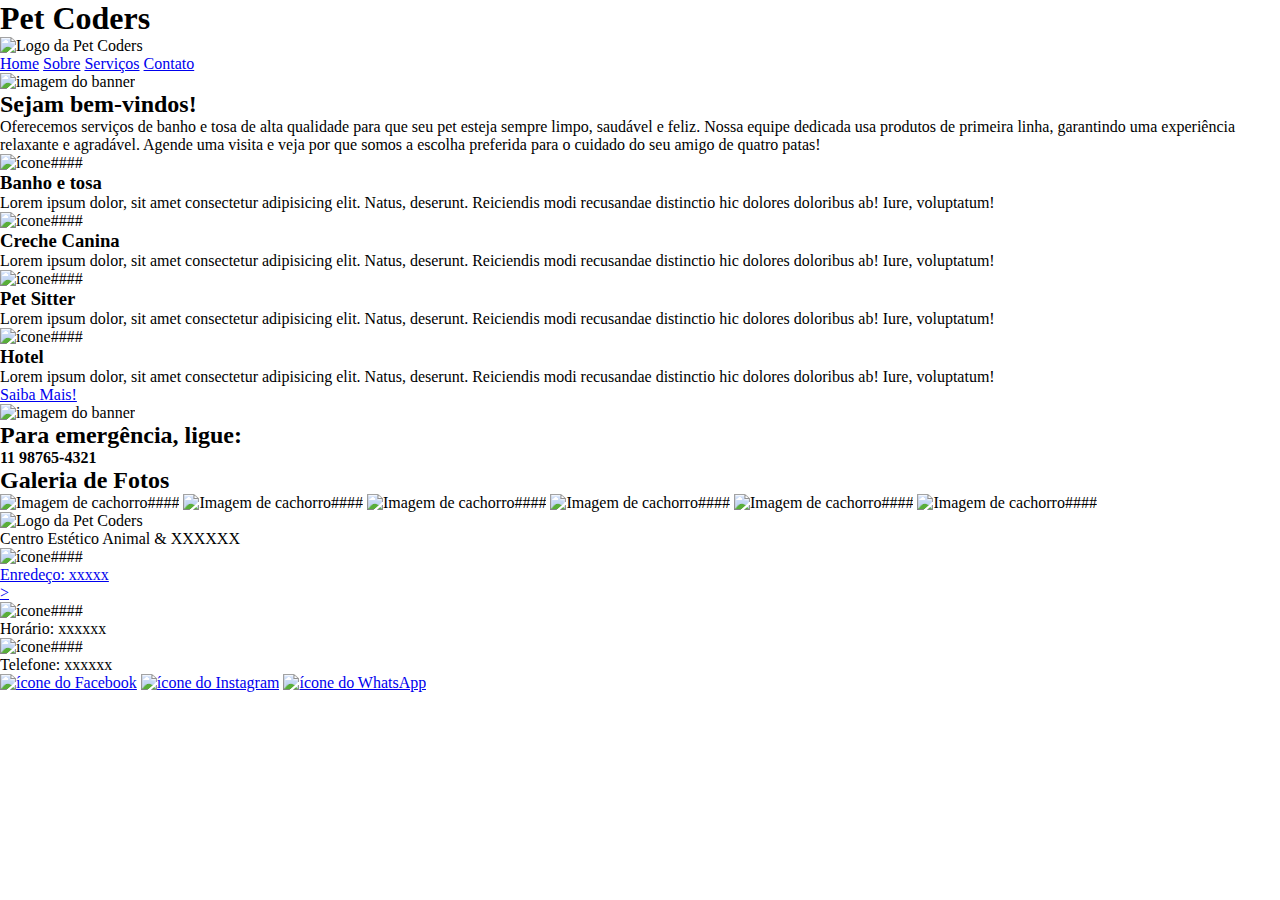
==== index.html @ 3c20aeaa "atualização dos arquivos" ====
<!DOCTYPE html>
<html lang="pt-br">
<head>
    <meta charset="UTF-8">
    <meta name="viewport" content="width=device-width, initial-scale=1.0">
    <title>Pet Coders</title>
    <link rel="stylesheet" href="css/styles.css">
    <meta> <!-- meta taaags -->
</head>

<body>
    
    <header>
        <h1>Pet Coders</h1>
        <img src="#" alt="Logo da Pet Coders">
        <nav class="nav-bar">
            <a href="/">Home</a>
            <a href="sobre.html" target="_blank">Sobre</a>
            <a href="#" target="_blank">Serviços</a> <!-- linkar página de serviços -->
            <a href="contato.html" target="_blank">Contato</a>
        </nav>
    </header>

    <main>
        <img src="#" alt="imagem do banner">
        
        <section class="bem-vindo">
            <h2>Sejam bem-vindos!</h2>
            <p> Oferecemos serviços de banho e tosa de alta qualidade para que seu pet esteja sempre limpo, saudável e feliz. Nossa equipe dedicada usa produtos de primeira linha, garantindo uma experiência relaxante e agradável. Agende uma visita e veja por que somos a escolha preferida para o cuidado do seu amigo de quatro patas!
            </p>
        </section>
        
        <section class="servicos">
            <div class="servico-card">
                <img src="#" alt="ícone####">
                <h3>Banho e tosa</h3>
                <p>Lorem ipsum dolor, sit amet consectetur adipisicing elit. Natus, deserunt. Reiciendis modi recusandae distinctio hic dolores doloribus ab! Iure, voluptatum!</p>
            </div>
            <div class="servico-card">
                <img src="#" alt="ícone####">
                <h3>Creche Canina</h3>
                <p>Lorem ipsum dolor, sit amet consectetur adipisicing elit. Natus, deserunt. Reiciendis modi recusandae distinctio hic dolores doloribus ab! Iure, voluptatum!</p>
            </div>
            <div class="servico-card">
                <img src="#" alt="ícone####">
                <h3>Pet Sitter</h3>
                <p>Lorem ipsum dolor, sit amet consectetur adipisicing elit. Natus, deserunt. Reiciendis modi recusandae distinctio hic dolores doloribus ab! Iure, voluptatum!</p>
            </div>
            <div class="servico-card">
                <img src="#" alt="ícone####">
                <h3>Hotel</h3>
                <p>Lorem ipsum dolor, sit amet consectetur adipisicing elit. Natus, deserunt. Reiciendis modi recusandae distinctio hic dolores doloribus ab! Iure, voluptatum!</p>
            </div>
            <a href="#">Saiba Mais!</a> <!-- linkar página de serviços -->
        </section>
        
        <section>
            <img src="" alt="imagem do banner">
            <h2>Para emergência, ligue: </h2>
            <p><strong>11 98765-4321</strong></p>
        </section>

        <section>
            <h2>Galeria de Fotos</h2>
            <div>
                <img src="#" alt="Imagem de cachorro####">
                <img src="#" alt="Imagem de cachorro####">
                <img src="#" alt="Imagem de cachorro####">
                <img src="#" alt="Imagem de cachorro####">
                <img src="#" alt="Imagem de cachorro####">
                <img src="#" alt="Imagem de cachorro####">
            </div>
        </section>
    </main>

    <footer>
        <img src="#" alt="Logo da Pet Coders">
        <p>Centro Estético Animal & XXXXXX</p>
        <section class="contato">
            <article>
                <img src="#" alt="ícone####">
                <a href="#" target="_blank"><p>Enredeço: xxxxx</p></ip>></a> <!-- Colocar target _blank aqui para abrir no google maps -->
            </article>
            <article>
                <img src="#" alt="ícone####">
                <p>Horário: xxxxxx</p>
            </article>
            <article>
                <img src="#" alt="ícone####">
                <p>Telefone: xxxxxx</p> <!-- Colocar target _blank aqui para abrir o whatsapp -->
            </article>
        </section>
        <section class="redes">
            <a href="#"><img src="#" alt="ícone do Facebook"></a>
            <a href="#"><img src="#" alt="ícone do Instagram"></a>
            <a href="#"><img src="#" alt="ícone do WhatsApp"></a>
        </section>
    </footer>
</body>
</html>
---- css/styles.css ----
*{
    margin: 0;
    padding: 0;
    box-sizing: border-box;
}
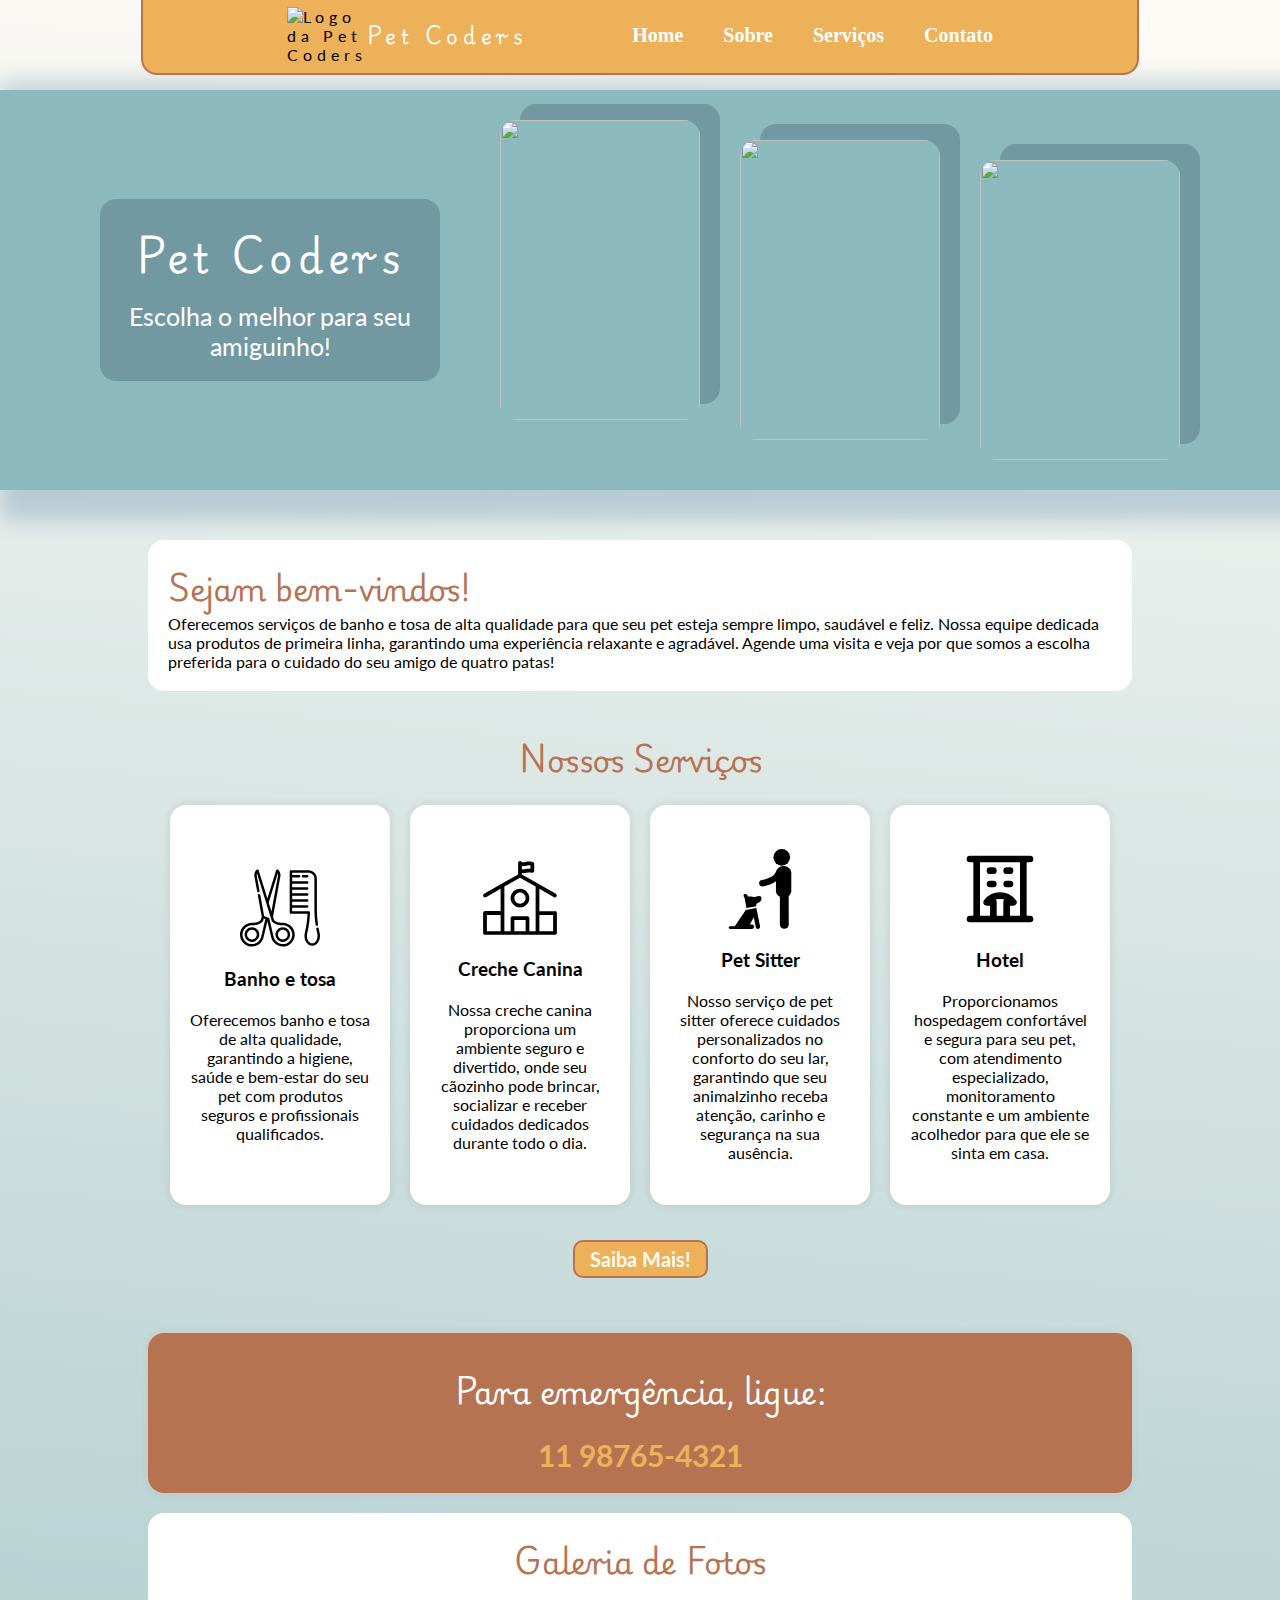
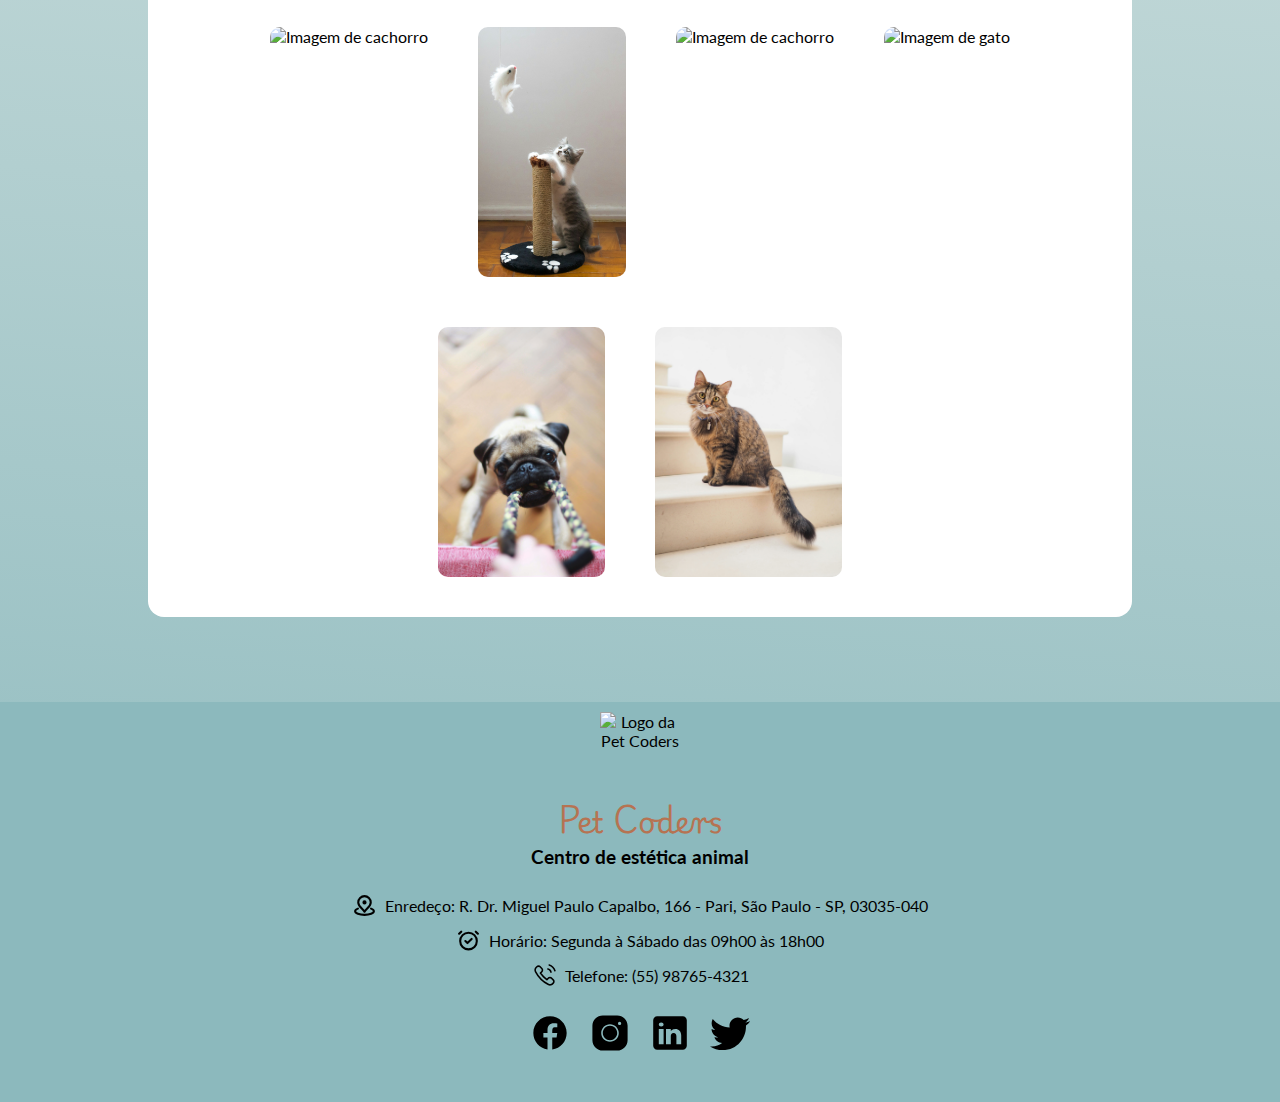
==== commit f84574be: "finalização do index e footer" ====
--- a/index.html
+++ b/index.html
@@ -4,96 +4,131 @@
     <meta charset="UTF-8">
     <meta name="viewport" content="width=device-width, initial-scale=1.0">
     <title>Pet Coders</title>
+    <meta name="author" content="Miriam Akiko, Carlos Amancio e Keila Fernanda">
+    <meta name="keywords" content="Banho e Tosa, Pet Shop, Cuidados para Pets, Higiene Animal, Tosa Higiênica, Estética Animal, Grooming de Pets, Limpeza de Pets, Creche Canina, Hotel Pet, Pet Sitter">
+    <meta name="description" content="Oferecemos serviços de banho e tosa de alta qualidade para que seu pet esteja sempre limpo, saudável e feliz.">
+    <link rel="icon" href="img/logo.png">
     <link rel="stylesheet" href="css/styles.css">
-    <meta> <!-- meta taaags -->
-</head>
+    <link rel="stylesheet" href="banner.html">
+    <link rel="stylesheet" href="css/footer.css">
+    <link rel="preconnect" href="https://fonts.googleapis.com">
+    <link rel="preconnect" href="https://fonts.gstatic.com" crossorigin>
+    <link href="https://fonts.googleapis.com/css2?family=Lato:ital,wght@0,100;0,300;0,400;0,700;0,900;1,100;1,300;1,400;1,700;1,900&display=swap" rel="stylesheet">
+    <link rel="preconnect" href="https://fonts.googleapis.com">
+    <link rel="preconnect" href="https://fonts.gstatic.com" crossorigin>
+    <link href="https://fonts.googleapis.com/css2?family=Playwrite+US+Modern:wght@100..400&display=swap" rel="stylesheet"></head>
+    <link rel="preconnect" href="https://fonts.googleapis.com">
+    <link rel="preconnect" href="https://fonts.gstatic.com" crossorigin>
+    <link href="https://fonts.googleapis.com/css2?family=Montserrat:ital,wght@0,100..900;1,100..900&display=swap" rel="stylesheet">
+<body>
+    <div id="header">
+        <header>
+            <div class="logo">
+            <img src="./img/logo.png" alt="Logo da Pet Coders" width="80px">
+            <p>Pet Coders</p></div>
+            <nav class="nav-bar">
+                <a href="/">Home</a>
+                <a href="sobre.html" target="_blank">Sobre</a>
+                <a href="servicos.html" target="_blank">Serviços</a>
+                <a href="contato.html" target="_blank">Contato</a>
+            </nav>
+        </header>
+   
+        <div id="banner">
+            <div id="bannertext"> 
 
-<body>
-    
-    <header>
-        <h1>Pet Coders</h1>
-        <img src="#" alt="Logo da Pet Coders">
-        <nav class="nav-bar">
-            <a href="/">Home</a>
-            <a href="sobre.html" target="_blank">Sobre</a>
-            <a href="#" target="_blank">Serviços</a> <!-- linkar página de serviços -->
-            <a href="contato.html" target="_blank">Contato</a>
-        </nav>
-    </header>
+                <h1>Pet Coders</h1>
+                
+                <p>Escolha o melhor para seu amiguinho!</p>
+            </div>
+
+            <div id="bannerimg">
+                <img src="https://images.unsplash.com/photo-1517849845537-4d257902454a?w=500&auto=format&fit=crop&q=60&ixlib=rb-4.0.3&ixid=M3wxMjA3fDB8MHxwaG90by1yZWxhdGVkfDN8fHxlbnwwfHx8fHw%3D" alt="">
+                <img src="https://images.unsplash.com/photo-1537151608828-ea2b11777ee8?w=500&auto=format&fit=crop&q=60&ixlib=rb-4.0.3&ixid=M3wxMjA3fDB8MHxwaG90by1yZWxhdGVkfDF8fHxlbnwwfHx8fHw%3D" alt="">
+                <img src="https://images.unsplash.com/photo-1592194996308-7b43878e84a6?w=500&auto=format&fit=crop&q=60&ixlib=rb-4.0.3&ixid=M3wxMjA3fDB8MHxwaG90by1yZWxhdGVkfDR8fHxlbnwwfHx8fHw%3D" alt="">
+            </div>
+        </div>
+    </div>
 
     <main>
-        <img src="#" alt="imagem do banner">
         
         <section class="bem-vindo">
             <h2>Sejam bem-vindos!</h2>
             <p> Oferecemos serviços de banho e tosa de alta qualidade para que seu pet esteja sempre limpo, saudável e feliz. Nossa equipe dedicada usa produtos de primeira linha, garantindo uma experiência relaxante e agradável. Agende uma visita e veja por que somos a escolha preferida para o cuidado do seu amigo de quatro patas!
             </p>
         </section>
-        
+
         <section class="servicos">
+            <h2>Nossos Serviços</h2>
+            <div class="servicos-box">
             <div class="servico-card">
-                <img src="#" alt="ícone####">
+                <img src="img/icon-banhoTosa.svg" alt="ícone de tesoura e pente">
                 <h3>Banho e tosa</h3>
-                <p>Lorem ipsum dolor, sit amet consectetur adipisicing elit. Natus, deserunt. Reiciendis modi recusandae distinctio hic dolores doloribus ab! Iure, voluptatum!</p>
+                <p>Oferecemos banho e tosa de alta qualidade, garantindo a higiene, saúde e bem-estar do seu pet com produtos seguros e profissionais qualificados.</p>
             </div>
             <div class="servico-card">
-                <img src="#" alt="ícone####">
+                <img src="img/icon-creche.svg" alt="ícone de casa">
                 <h3>Creche Canina</h3>
-                <p>Lorem ipsum dolor, sit amet consectetur adipisicing elit. Natus, deserunt. Reiciendis modi recusandae distinctio hic dolores doloribus ab! Iure, voluptatum!</p>
+                <p>Nossa creche canina proporciona um ambiente seguro e divertido, onde seu cãozinho pode brincar, socializar e receber cuidados dedicados durante todo o dia.</p>
             </div>
             <div class="servico-card">
-                <img src="#" alt="ícone####">
+                <img src="img/icon-petSitter.svg" alt="ícone de uma pessoa em pé de frente para um cachorro sentado">
                 <h3>Pet Sitter</h3>
-                <p>Lorem ipsum dolor, sit amet consectetur adipisicing elit. Natus, deserunt. Reiciendis modi recusandae distinctio hic dolores doloribus ab! Iure, voluptatum!</p>
+                <p>Nosso serviço de pet sitter oferece cuidados personalizados no conforto do seu lar, garantindo que seu animalzinho receba atenção, carinho e segurança na sua ausência.</p>
             </div>
             <div class="servico-card">
-                <img src="#" alt="ícone####">
+                <img src="img/icon-hotel.svg" alt="ícone de um hotel">
                 <h3>Hotel</h3>
-                <p>Lorem ipsum dolor, sit amet consectetur adipisicing elit. Natus, deserunt. Reiciendis modi recusandae distinctio hic dolores doloribus ab! Iure, voluptatum!</p>
-            </div>
-            <a href="#">Saiba Mais!</a> <!-- linkar página de serviços -->
+                <p>Proporcionamos hospedagem confortável e segura para seu pet, com atendimento especializado, monitoramento constante e um ambiente acolhedor para que ele se sinta em casa.</p>
+            </div></div>
+            <a href="servicos.html">Saiba Mais!</a>
+
         </section>
-        
-        <section>
-            <img src="" alt="imagem do banner">
+
+     
+        <section class="casoEmergencia">
             <h2>Para emergência, ligue: </h2>
             <p><strong>11 98765-4321</strong></p>
         </section>
 
-        <section>
+        <section class="galeria">
             <h2>Galeria de Fotos</h2>
-            <div>
-                <img src="#" alt="Imagem de cachorro####">
-                <img src="#" alt="Imagem de cachorro####">
-                <img src="#" alt="Imagem de cachorro####">
-                <img src="#" alt="Imagem de cachorro####">
-                <img src="#" alt="Imagem de cachorro####">
-                <img src="#" alt="Imagem de cachorro####">
+            <div class="galeria-fotos">
+                <img src="img/galeria-cachorro1.jpg" alt="Imagem de cachorro">
+                <img src="img/galeria-gato1.jpg" alt="Imagem de gato">
+                <img src="img/galeria-cachorro2.jpg" alt="Imagem de cachorro">
+                <img src="img/galeria-gato2.jpg" alt="Imagem de gato">
+                <img src="img/galeria-cachorro3.jpg" alt="Imagem de cachorro">
+                <img src="img/galeria-gato3.jpg" alt="Imagem de gato">
             </div>
         </section>
     </main>
 
     <footer>
-        <img src="#" alt="Logo da Pet Coders">
-        <p>Centro Estético Animal & XXXXXX</p>
+        <section class="footer-logo">
+            <img src="img/logo.png" alt="Logo da Pet Coders">
+            <h2>Pet Coders</h2>
+            <h3>Centro de estética animal</h3>
+        </section>
         <section class="contato">
             <article>
-                <img src="#" alt="ícone####">
-                <a href="#" target="_blank"><p>Enredeço: xxxxx</p></ip>></a> <!-- Colocar target _blank aqui para abrir no google maps -->
+                <img src="img/icon-endereco.svg" alt="ícone de um localizador de mapa">
+                <p>Enredeço: R. Dr. Miguel Paulo Capalbo, 166 - Pari, São Paulo - SP, 03035-040</p>
             </article>
             <article>
-                <img src="#" alt="ícone####">
-                <p>Horário: xxxxxx</p>
+                <img src="img/icon-horario.svg" alt="ícone de relógio">
+                <p>Horário: Segunda à Sábado das 09h00 às 18h00</p>
             </article>
             <article>
-                <img src="#" alt="ícone####">
-                <p>Telefone: xxxxxx</p> <!-- Colocar target _blank aqui para abrir o whatsapp -->
+                <img src="img/icon-telefone.svg" alt="ícone de telefone">
+                <p>Telefone: (55) 98765-4321</p>
             </article>
         </section>
         <section class="redes">
-            <a href="#"><img src="#" alt="ícone do Facebook"></a>
-            <a href="#"><img src="#" alt="ícone do Instagram"></a>
-            <a href="#"><img src="#" alt="ícone do WhatsApp"></a>
+            <a href="https://pt-br.facebook.com/" target="_blank"><img src="img/icons8-facebook.svg" alt="ícone do Facebook"></a>
+            <a href="https://www.instagram.com/" target="_blank"><img src="img/icons8-instagram.svg" alt="ícone do Instagram"></a>
+            <a href="https://br.linkedin.com/" target="_blank"><img src="img/icons8-linkedin.svg" alt="ícone do LinkedIn"></a>
+            <a href="https://twitter.com/" target="_blank"><img src="img/icons8-twitter.svg" alt="ícone do Twitter"></a>
         </section>
     </footer>
 </body>
--- a/css/styles.css
+++ b/css/styles.css
@@ -1,5 +1,309 @@
-*{
-    margin: 0;
-    padding: 0;
-    box-sizing: border-box;
-}
+* {
+  margin: 0;
+  padding: 0;
+  box-sizing: border-box;
+}
+
+body {
+  background: -webkit-linear-gradient(265deg, #FEFBF6, #8CB9BD);
+  font-family: "Lato", sans-serif;
+  font-size: 1.6rem;
+}
+
+.servicos-box {
+  background-color: transparent;
+  display: flex;
+  justify-content: center;
+  align-items: center;
+  flex-wrap: wrap;
+  box-sizing: border-box;
+  gap: 2rem;
+}
+
+
+.servicos h2 {
+  color: #B67352;
+  font-size: 3rem;
+  font-weight: 700;
+  font-family: "Playwrite US Modern", cursive;
+}
+
+.servicos {
+  display: flex;
+  flex-direction: column;
+  justify-content: center;
+  align-items: center;
+  gap: 2rem;
+  box-sizing: border-box;
+  background-color: transparent;
+}
+
+.servico-card {
+  background: #fff;
+  border-radius: 1.6rem;
+  display: flex;
+  padding: 2rem;
+  flex-direction: column;
+  justify-content: center;
+  align-items: center;
+  text-align: center;
+  gap: 2rem;
+  width: 22rem;
+  height: 40rem;
+  box-shadow: 0 0 10px 0 rgba(0, 0, 0, 0.1);
+}
+
+.servico-card img {
+  height: 80px;
+}
+
+.servicos a {
+  text-decoration: none;
+  color: #FEFBF6;
+  font-size: 2rem;
+  font-weight: 700;
+  font-family: "Lato", sans-serif;
+  border: #B67352 solid 2px;
+  padding: 5px 15px;
+  border-radius: 10px;
+  background-color: #ECB159;
+  margin: 15px;
+}
+
+.casoEmergencia h2 {
+  color: #fff;
+  background-color: #B67352;
+  padding: 1rem;
+  text-align: center;
+}
+
+.casoEmergencia p {
+  font-size: 3rem;
+  color: #ECB159;
+}
+
+.casoEmergencia {
+  background-color: #B67352;
+  ;
+  display: flex;
+  flex-direction: column;
+  justify-content: center;
+  align-items: center;
+  gap: 1rem;
+  border-radius: none;
+  box-shadow: 0 0 10px 0 rgba(225, 32, 32, 0.1);
+}
+
+.galeria h2 {
+  text-align: center;
+  padding-bottom: 20px;
+}
+
+.galeria-fotos{
+  display: flex;
+  flex-wrap: wrap;
+  flex-direction: row;
+  align-items: center;
+  justify-content: center;
+  padding: 20px;
+  gap: 50px;
+}
+
+.galeria img {
+  height: 250px;
+  width: auto;
+  border-radius: 10px;
+}
+
+main {
+  width: 80vw;
+  padding: 20px 20px 20px 20px;
+  margin: 0 auto 65px;
+  margin-top: 30px;
+  display: flex;
+  flex-direction: column;
+  justify-content: center;
+  gap: 2rem;
+  border-radius: 16px;
+}
+
+main section {
+  background-color: #fff;
+  padding: 2rem;
+  border-radius: 1.6rem;
+}
+
+
+html {
+  font-size: 62.5%;
+
+}
+
+#banner {
+  background-color: #8CB9BD;
+  width: 100%;
+  box-shadow: 20px 10px 20px 20px rgba(2, 71, 128, 0.2);
+  height: 40rem;
+  display: flex;
+  justify-content: center;
+  align-items: center;
+  padding: 10rem;
+  gap: 6rem;
+  margin-top: 9rem;
+}
+
+#header {
+  display: flex;
+  flex-direction: column;
+  justify-content: center;
+  align-items: center;
+}
+
+.logo p {
+  font-size: 2rem;
+  color: white;
+  font-weight: 700;
+  font-family: "Playwrite US Modern", cursive;
+
+}
+
+
+
+h1 {
+  font-size: 4rem;
+  letter-spacing: 0.5rem;
+  color: #fff;
+  text-align: center;
+  font-weight: 700;
+  font-family: "Playwrite US Modern", cursive;
+}
+
+
+h2 {
+  font-size: 3rem;
+  color: #B67352;
+  font-weight: 700;
+  font-family: "Playwrite US Modern", cursive;
+}
+
+#bannertext {
+  width: 50rem;
+  background-color: rgba(10, 23, 55, 0.2);
+  padding: 2rem;
+  border-radius: 1.6rem;
+  display: flex;
+  flex-direction: column;
+  justify-content: center;
+  align-items: center;
+  gap: 1rem;
+  animation: downtop 2000ms;
+
+}
+
+#bannertext p {
+  font-size: 2.5rem;
+  color: #fff;
+  text-align: center;
+  font-weight: 400;
+
+}
+
+#bannerimg {
+
+  display: flex;
+  justify-content: flex-end;
+  align-items: center;
+  gap: 4rem;
+}
+
+#banner img:first-child {
+  margin-top: -4rem;
+  animation: topdown 2000ms;
+
+}
+
+#banner img:nth-child(2) {
+
+  animation: downtop 2000ms;
+
+}
+
+#banner img:last-child {
+  margin-top: 4rem;
+  animation: topdown 2000ms;
+
+}
+
+#banner img {
+  border-radius: 1.6rem;
+  width: 20rem;
+  box-shadow: 20px -16px rgba(10, 23, 55, 0.2);
+
+  height: 30rem;
+}
+
+.logo {
+  display: flex;
+  justify-content: center;
+  letter-spacing: 0.5rem;
+  align-items: center;
+}
+
+
+@keyframes topdown {
+  0% {
+    opacity: 0;
+    transform: translateY(-75px);
+  }
+
+  100% {
+    opacity: 1;
+    transform: translateY(0);
+  }
+}
+
+@keyframes downtop {
+  0% {
+    opacity: 0;
+    transform: translateY(75px);
+  }
+
+  100% {
+    opacity: 1;
+    transform: translateY(0);
+  }
+}
+
+header {
+  background-color: #ECB159;
+  border: solid 2px #B67352;
+  box-sizing: border-box;
+  width: 78%;
+  height: 8rem;
+  margin-top: -42rem;
+  border-radius: 0 0 1.6rem 1.6rem;
+  display: flex;
+  justify-content: space-evenly;
+  align-items: center;
+  padding: 0 4rem;
+  position: fixed;
+
+
+}
+
+.nav-bar {
+  display: flex;
+  gap: 4rem;
+  font-size: 2rem;
+}
+
+.nav-bar a {
+  text-decoration: none;
+  color: #fff;
+  font-weight: 700;
+  font-family: "Playwrite AU VIC", cursive;
+}
+
+.nav-bar a:hover {
+  color: #B67352;
+}--- a/css/footer.css
+++ b/css/footer.css
@@ -0,0 +1,66 @@
+* {
+    box-sizing: border-box;
+    margin: 0; 
+    padding: 0;
+    border: 0;
+}
+
+/* para mobile-first*/
+footer{
+    background-color: #8CB9BD;
+    width: 100vw;
+    height: 400px;
+    padding: 10px;
+    display: flex;
+    flex-direction: column;
+    align-items: center;
+    font-family: "Lato", sans-serif;
+    font-size: 1.6rem;
+}
+
+.footer-logo {
+    display: flex;
+    flex-direction: column;
+    text-align: center;
+    align-items: center;
+}
+
+.footer-logo img {
+    height: 80px;
+    width: 80px;
+}
+
+footer a {
+    text-decoration: none;
+    color: black;
+}
+
+.contato {
+    display: flex;
+    flex-direction: column;
+    align-items: center;
+    padding: 20px;
+
+}
+
+footer .contato img {
+    height: 25px;
+}
+
+footer .contato article {
+    display: flex;
+    padding: 5px;
+    align-items: center;
+    gap: 8px;
+    text-align: center;
+}
+
+footer .redes {
+    display: flex;
+    flex-direction: row;
+    gap: 20px;
+}
+
+footer .redes img {
+    height: 40px;
+}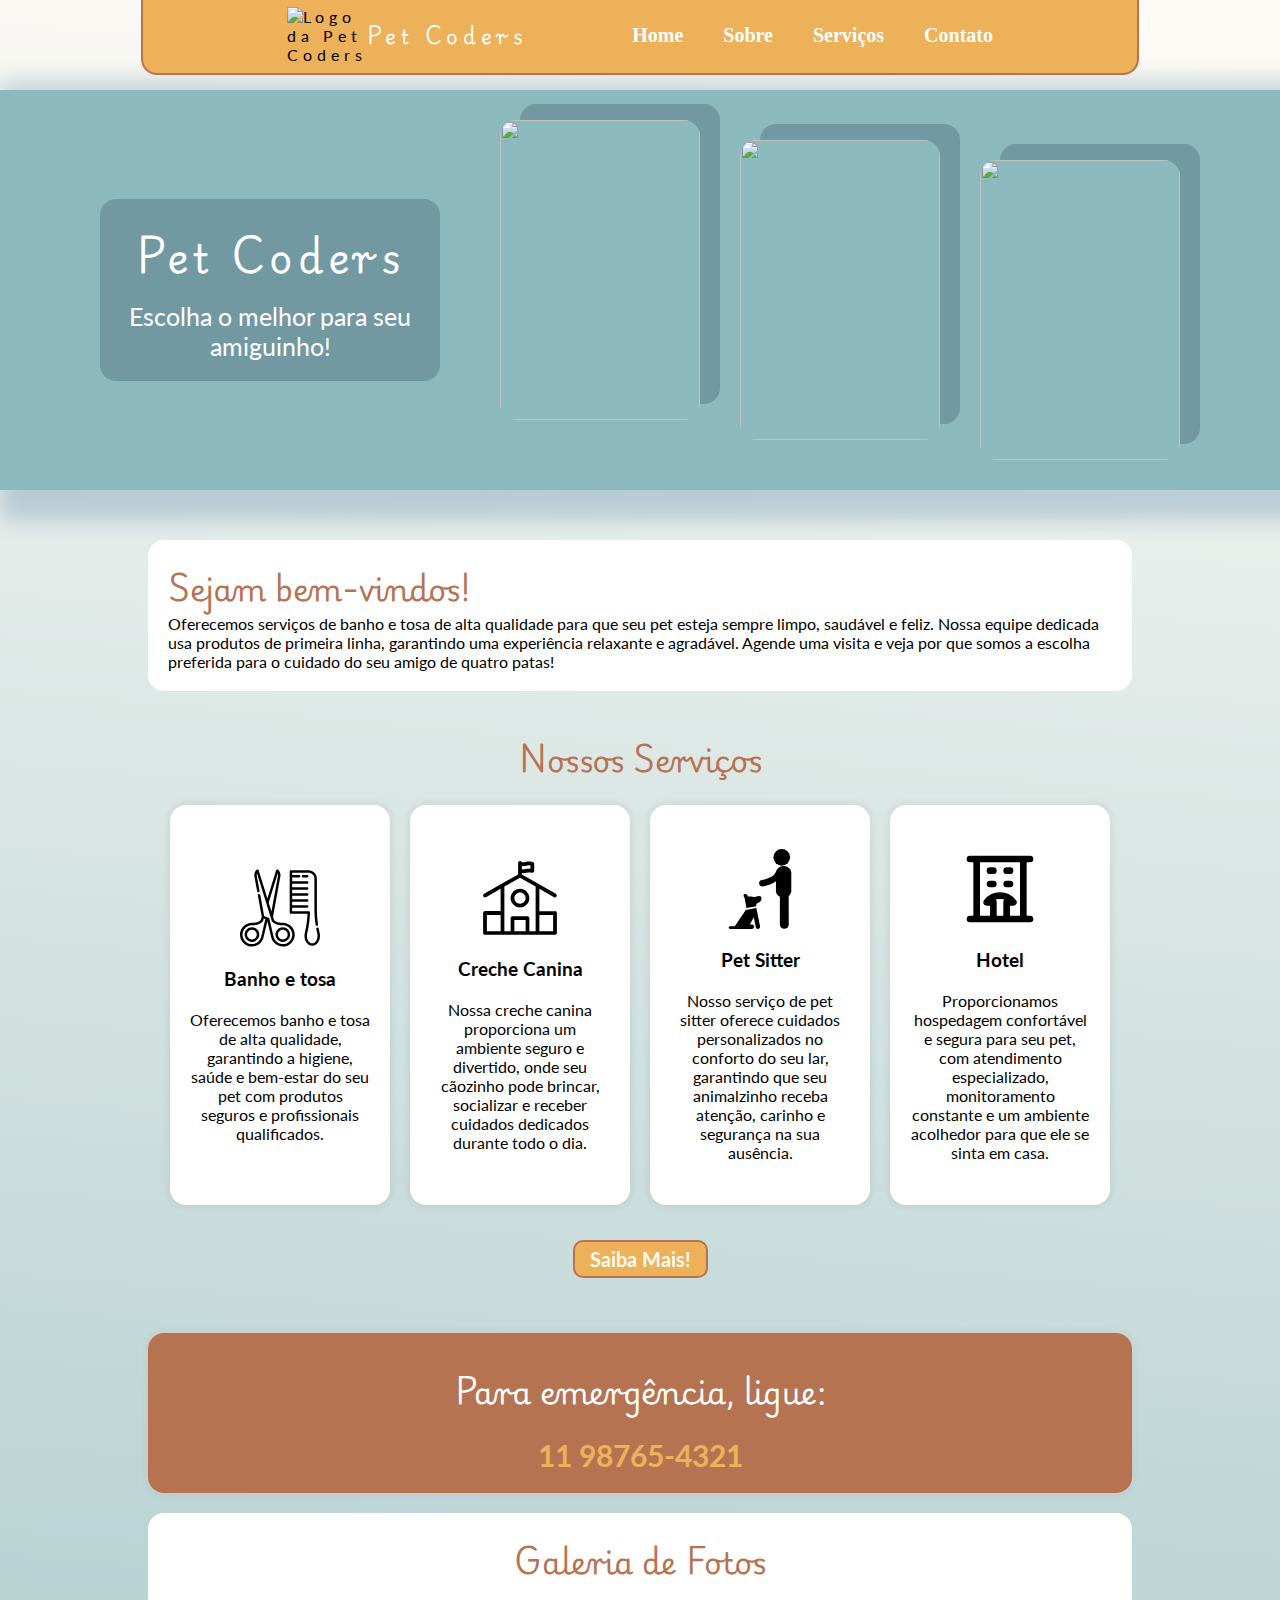
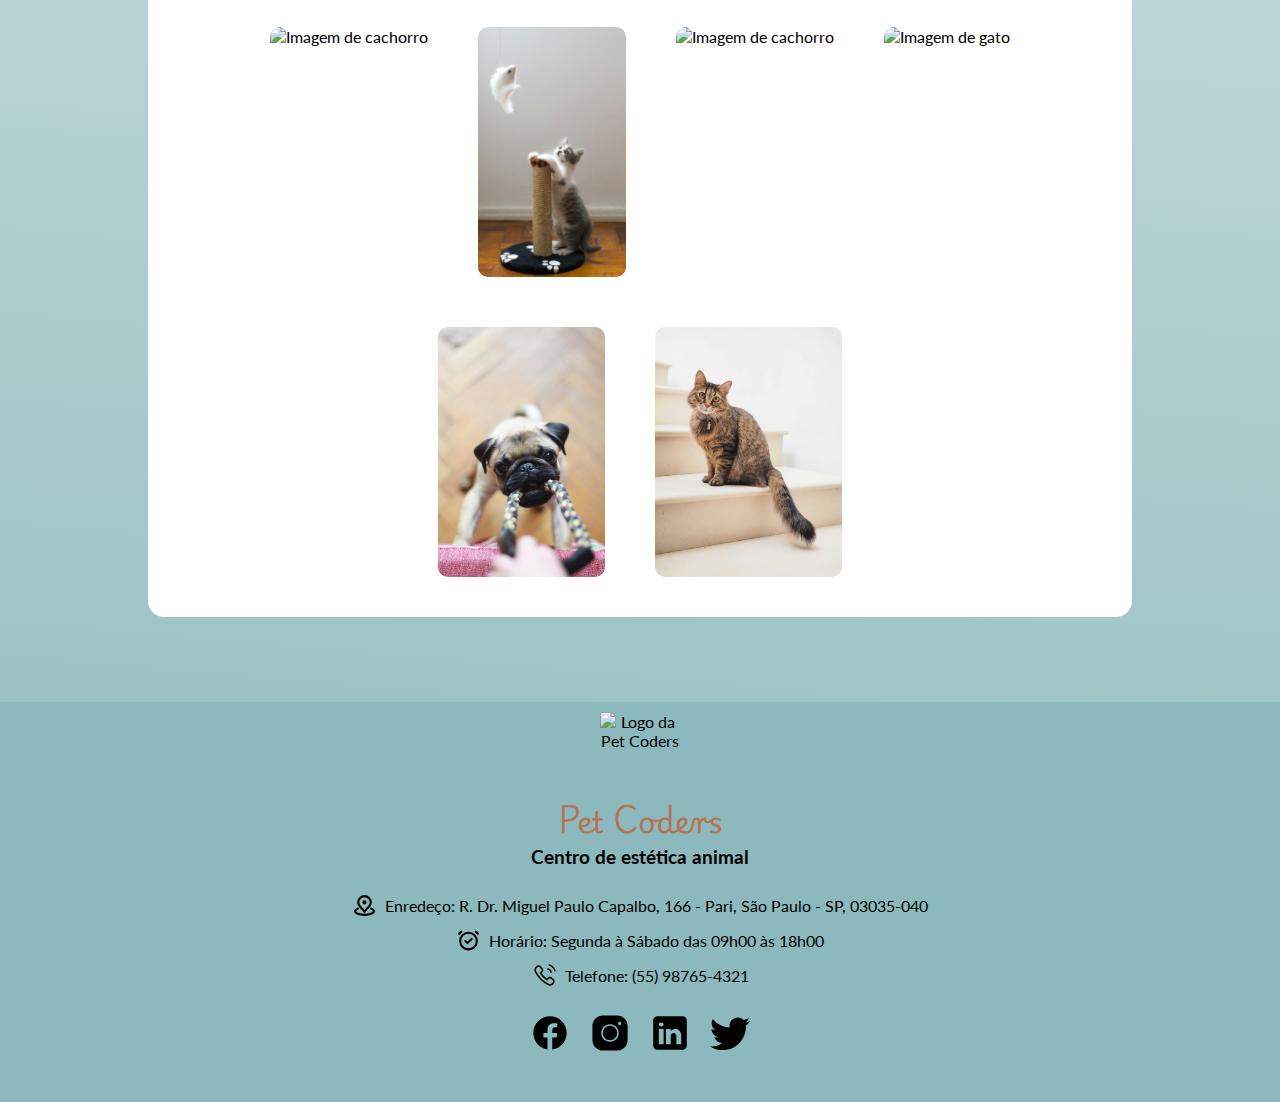
==== commit 8d4d77bc: "retirada do target blank da navbar" ====
--- a/index.html
+++ b/index.html
@@ -28,9 +28,9 @@
             <p>Pet Coders</p></div>
             <nav class="nav-bar">
                 <a href="/">Home</a>
-                <a href="sobre.html" target="_blank">Sobre</a>
-                <a href="servicos.html" target="_blank">Serviços</a>
-                <a href="contato.html" target="_blank">Contato</a>
+                <a href="sobre.html">Sobre</a>
+                <a href="servicos.html">Serviços</a>
+                <a href="contato.html">Contato</a>
             </nav>
         </header>
    
--- a/css/styles.css
+++ b/css/styles.css
@@ -69,6 +69,11 @@
   background-color: #ECB159;
   margin: 15px;
 }
+
+.servicos a:hover {
+  background-color: #B67352;
+}
+
 
 .casoEmergencia h2 {
   color: #fff;
--- a/css/footer.css
+++ b/css/footer.css
@@ -5,10 +5,9 @@
     border: 0;
 }
 
-/* para mobile-first*/
 footer{
     background-color: #8CB9BD;
-    width: 100vw;
+    width: 100%;
     height: 400px;
     padding: 10px;
     display: flex;
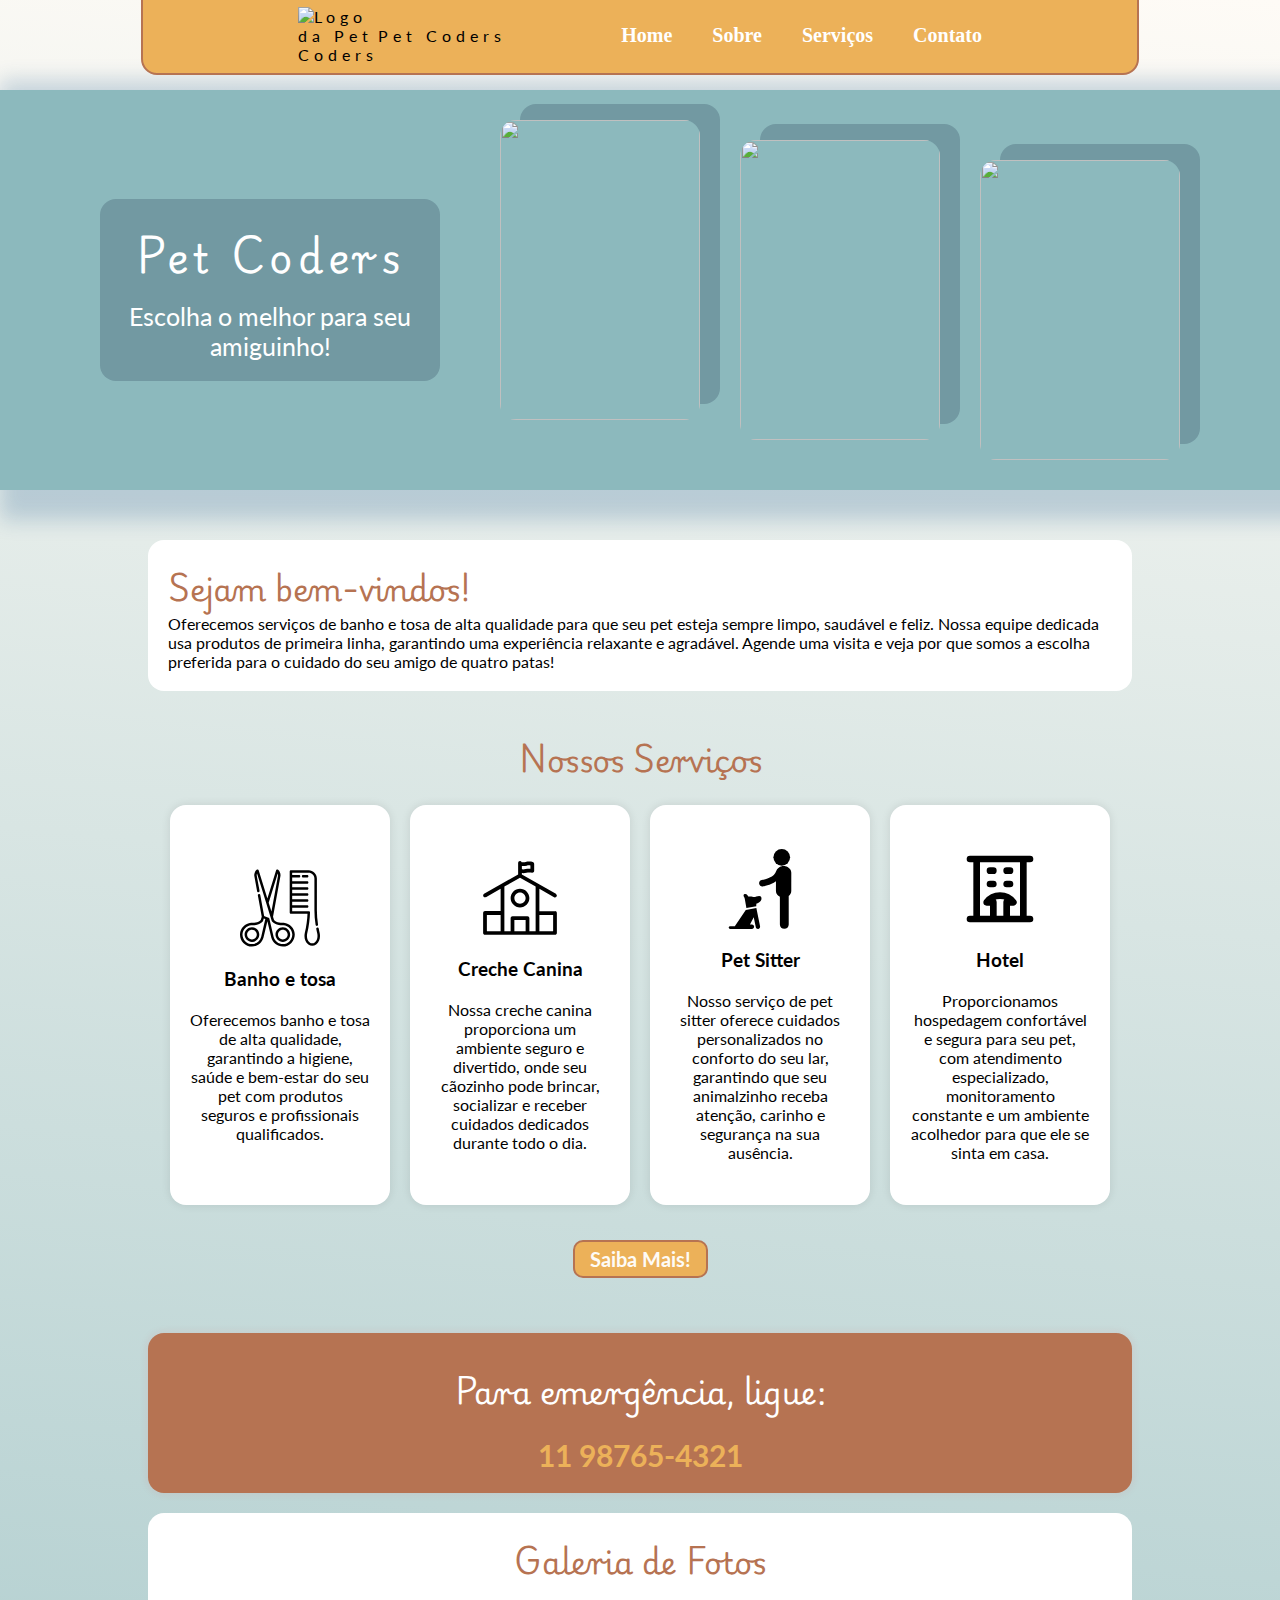
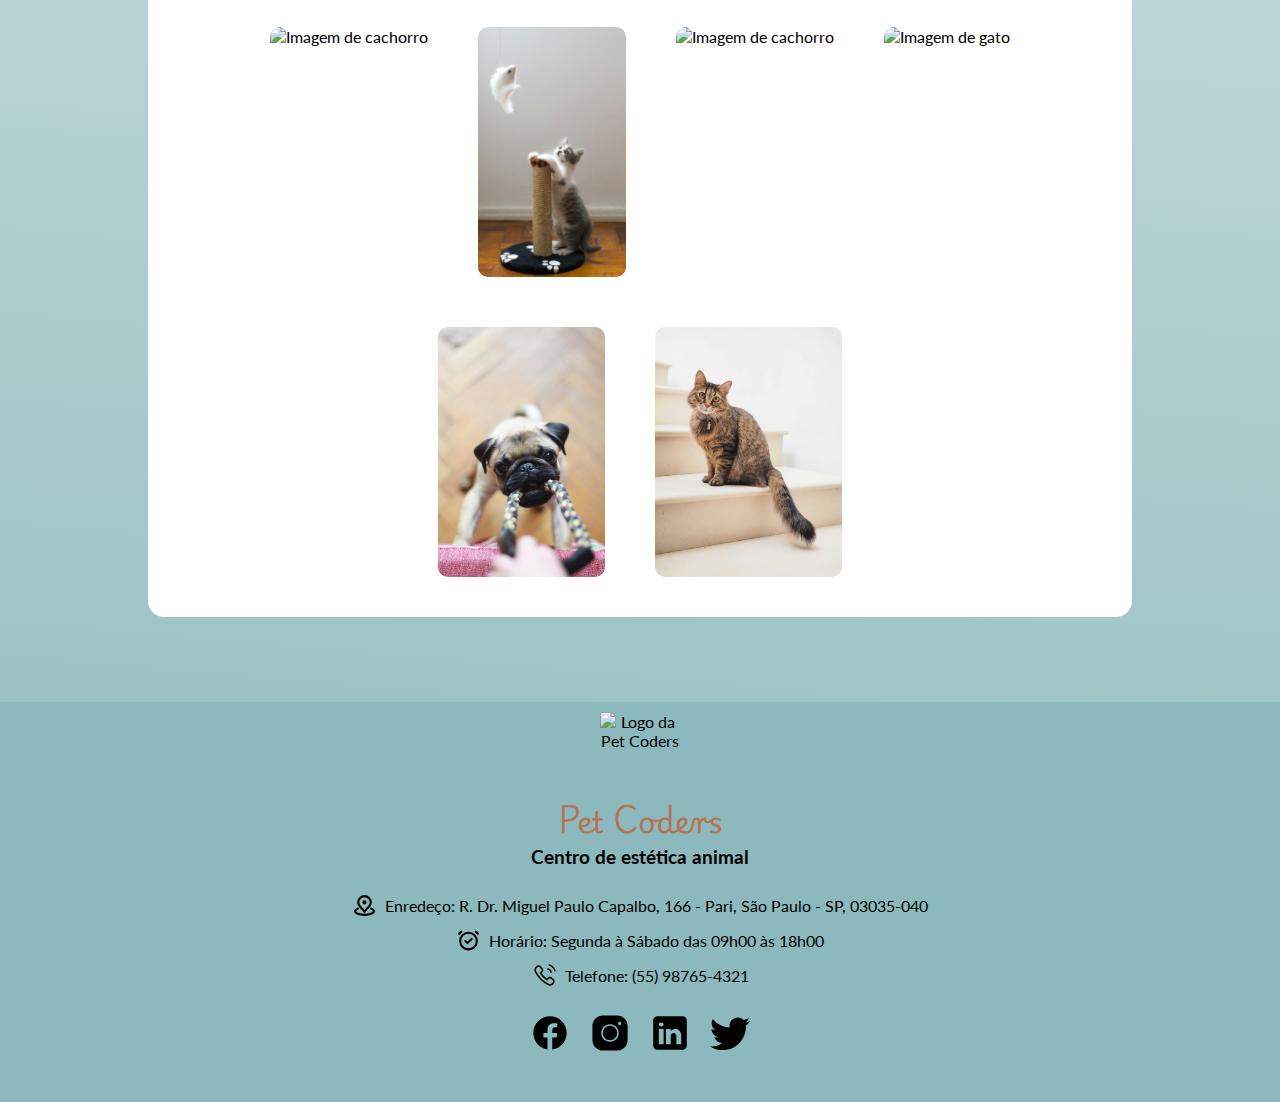
==== commit 6d0b5c6a: "responsividade do index" ====
--- a/index.html
+++ b/index.html
@@ -11,17 +11,20 @@
     <link rel="stylesheet" href="css/styles.css">
     <link rel="stylesheet" href="banner.html">
     <link rel="stylesheet" href="css/footer.css">
+    <link rel="stylesheet" href="css/responsividade-index.css">
     <link rel="preconnect" href="https://fonts.googleapis.com">
     <link rel="preconnect" href="https://fonts.gstatic.com" crossorigin>
     <link href="https://fonts.googleapis.com/css2?family=Lato:ital,wght@0,100;0,300;0,400;0,700;0,900;1,100;1,300;1,400;1,700;1,900&display=swap" rel="stylesheet">
     <link rel="preconnect" href="https://fonts.googleapis.com">
     <link rel="preconnect" href="https://fonts.gstatic.com" crossorigin>
-    <link href="https://fonts.googleapis.com/css2?family=Playwrite+US+Modern:wght@100..400&display=swap" rel="stylesheet"></head>
+    <link href="https://fonts.googleapis.com/css2?family=Playwrite+US+Modern:wght@100..400&display=swap" rel="stylesheet">
     <link rel="preconnect" href="https://fonts.googleapis.com">
     <link rel="preconnect" href="https://fonts.gstatic.com" crossorigin>
     <link href="https://fonts.googleapis.com/css2?family=Montserrat:ital,wght@0,100..900;1,100..900&display=swap" rel="stylesheet">
+</head>
+
 <body>
-    <div id="header">
+    <div id="cabecalho">
         <header>
             <div class="logo">
             <img src="./img/logo.png" alt="Logo da Pet Coders" width="80px">
@@ -51,7 +54,7 @@
     </div>
 
     <main>
-        
+
         <section class="bem-vindo">
             <h2>Sejam bem-vindos!</h2>
             <p> Oferecemos serviços de banho e tosa de alta qualidade para que seu pet esteja sempre limpo, saudável e feliz. Nossa equipe dedicada usa produtos de primeira linha, garantindo uma experiência relaxante e agradável. Agende uma visita e veja por que somos a escolha preferida para o cuidado do seu amigo de quatro patas!
--- a/css/styles.css
+++ b/css/styles.css
@@ -4,120 +4,14 @@
   box-sizing: border-box;
 }
 
+html {
+  font-size: 62.5%;
+}
+
 body {
   background: -webkit-linear-gradient(265deg, #FEFBF6, #8CB9BD);
   font-family: "Lato", sans-serif;
   font-size: 1.6rem;
-}
-
-.servicos-box {
-  background-color: transparent;
-  display: flex;
-  justify-content: center;
-  align-items: center;
-  flex-wrap: wrap;
-  box-sizing: border-box;
-  gap: 2rem;
-}
-
-
-.servicos h2 {
-  color: #B67352;
-  font-size: 3rem;
-  font-weight: 700;
-  font-family: "Playwrite US Modern", cursive;
-}
-
-.servicos {
-  display: flex;
-  flex-direction: column;
-  justify-content: center;
-  align-items: center;
-  gap: 2rem;
-  box-sizing: border-box;
-  background-color: transparent;
-}
-
-.servico-card {
-  background: #fff;
-  border-radius: 1.6rem;
-  display: flex;
-  padding: 2rem;
-  flex-direction: column;
-  justify-content: center;
-  align-items: center;
-  text-align: center;
-  gap: 2rem;
-  width: 22rem;
-  height: 40rem;
-  box-shadow: 0 0 10px 0 rgba(0, 0, 0, 0.1);
-}
-
-.servico-card img {
-  height: 80px;
-}
-
-.servicos a {
-  text-decoration: none;
-  color: #FEFBF6;
-  font-size: 2rem;
-  font-weight: 700;
-  font-family: "Lato", sans-serif;
-  border: #B67352 solid 2px;
-  padding: 5px 15px;
-  border-radius: 10px;
-  background-color: #ECB159;
-  margin: 15px;
-}
-
-.servicos a:hover {
-  background-color: #B67352;
-}
-
-
-.casoEmergencia h2 {
-  color: #fff;
-  background-color: #B67352;
-  padding: 1rem;
-  text-align: center;
-}
-
-.casoEmergencia p {
-  font-size: 3rem;
-  color: #ECB159;
-}
-
-.casoEmergencia {
-  background-color: #B67352;
-  ;
-  display: flex;
-  flex-direction: column;
-  justify-content: center;
-  align-items: center;
-  gap: 1rem;
-  border-radius: none;
-  box-shadow: 0 0 10px 0 rgba(225, 32, 32, 0.1);
-}
-
-.galeria h2 {
-  text-align: center;
-  padding-bottom: 20px;
-}
-
-.galeria-fotos{
-  display: flex;
-  flex-wrap: wrap;
-  flex-direction: row;
-  align-items: center;
-  justify-content: center;
-  padding: 20px;
-  gap: 50px;
-}
-
-.galeria img {
-  height: 250px;
-  width: auto;
-  border-radius: 10px;
 }
 
 main {
@@ -138,147 +32,7 @@
   border-radius: 1.6rem;
 }
 
-
-html {
-  font-size: 62.5%;
-
-}
-
-#banner {
-  background-color: #8CB9BD;
-  width: 100%;
-  box-shadow: 20px 10px 20px 20px rgba(2, 71, 128, 0.2);
-  height: 40rem;
-  display: flex;
-  justify-content: center;
-  align-items: center;
-  padding: 10rem;
-  gap: 6rem;
-  margin-top: 9rem;
-}
-
-#header {
-  display: flex;
-  flex-direction: column;
-  justify-content: center;
-  align-items: center;
-}
-
-.logo p {
-  font-size: 2rem;
-  color: white;
-  font-weight: 700;
-  font-family: "Playwrite US Modern", cursive;
-
-}
-
-
-
-h1 {
-  font-size: 4rem;
-  letter-spacing: 0.5rem;
-  color: #fff;
-  text-align: center;
-  font-weight: 700;
-  font-family: "Playwrite US Modern", cursive;
-}
-
-
-h2 {
-  font-size: 3rem;
-  color: #B67352;
-  font-weight: 700;
-  font-family: "Playwrite US Modern", cursive;
-}
-
-#bannertext {
-  width: 50rem;
-  background-color: rgba(10, 23, 55, 0.2);
-  padding: 2rem;
-  border-radius: 1.6rem;
-  display: flex;
-  flex-direction: column;
-  justify-content: center;
-  align-items: center;
-  gap: 1rem;
-  animation: downtop 2000ms;
-
-}
-
-#bannertext p {
-  font-size: 2.5rem;
-  color: #fff;
-  text-align: center;
-  font-weight: 400;
-
-}
-
-#bannerimg {
-
-  display: flex;
-  justify-content: flex-end;
-  align-items: center;
-  gap: 4rem;
-}
-
-#banner img:first-child {
-  margin-top: -4rem;
-  animation: topdown 2000ms;
-
-}
-
-#banner img:nth-child(2) {
-
-  animation: downtop 2000ms;
-
-}
-
-#banner img:last-child {
-  margin-top: 4rem;
-  animation: topdown 2000ms;
-
-}
-
-#banner img {
-  border-radius: 1.6rem;
-  width: 20rem;
-  box-shadow: 20px -16px rgba(10, 23, 55, 0.2);
-
-  height: 30rem;
-}
-
-.logo {
-  display: flex;
-  justify-content: center;
-  letter-spacing: 0.5rem;
-  align-items: center;
-}
-
-
-@keyframes topdown {
-  0% {
-    opacity: 0;
-    transform: translateY(-75px);
-  }
-
-  100% {
-    opacity: 1;
-    transform: translateY(0);
-  }
-}
-
-@keyframes downtop {
-  0% {
-    opacity: 0;
-    transform: translateY(75px);
-  }
-
-  100% {
-    opacity: 1;
-    transform: translateY(0);
-  }
-}
-
+/*---NAVEGAÇÃO----------------------------------------*/
 header {
   background-color: #ECB159;
   border: solid 2px #B67352;
@@ -292,8 +46,6 @@
   align-items: center;
   padding: 0 4rem;
   position: fixed;
-
-
 }
 
 .nav-bar {
@@ -311,4 +63,241 @@
 
 .nav-bar a:hover {
   color: #B67352;
-}+}
+
+.logo-header p {
+  display: flex;
+  font-size: 2rem;
+  color: white;
+  font-weight: 700;
+  font-family: "Playwrite US Modern", cursive;
+}
+
+#cabecalho {
+  display: flex;
+  flex-direction: column;
+  justify-content: center;
+  align-items: center;
+}
+
+/*---BANNER----------------------------------------*/
+#banner {
+  background-color: #8CB9BD;
+  width: 100%;
+  box-shadow: 20px 10px 20px 20px rgba(2, 71, 128, 0.2);
+  height: 40rem;
+  display: flex;
+  justify-content: center;
+  align-items: center;
+  padding: 10rem;
+  gap: 6rem;
+  margin-top: 9rem;
+}
+
+#bannertext {
+  width: 50rem;
+  background-color: rgba(10, 23, 55, 0.2);
+  padding: 2rem;
+  border-radius: 1.6rem;
+  display: flex;
+  flex-direction: column;
+  justify-content: center;
+  align-items: center;
+  gap: 1rem;
+  animation: downtop 2000ms;
+}
+
+#bannertext p {
+  font-size: 2.5rem;
+  color: #fff;
+  text-align: center;
+  font-weight: 400;
+}
+
+#bannerimg {
+  display: flex;
+  justify-content: flex-end;
+  align-items: center;
+  gap: 4rem;
+}
+
+#banner img:first-child {
+  margin-top: -4rem;
+  animation: topdown 2000ms;
+}
+
+#banner img:nth-child(2) {
+  animation: downtop 2000ms;
+}
+
+#banner img:last-child {
+  margin-top: 4rem;
+  animation: topdown 2000ms;
+}
+
+#banner img {
+  border-radius: 1.6rem;
+  width: 20rem;
+  box-shadow: 20px -16px rgba(10, 23, 55, 0.2);
+  height: 30rem;
+}
+
+.logo {
+  display: flex;
+  justify-content: center;
+  letter-spacing: 0.5rem;
+  align-items: center;
+}
+
+/*---ANIMAÇÃO DO BANNER------------------------*/
+@keyframes topdown {
+  0% {
+    opacity: 0;
+    transform: translateY(-75px);
+  }
+
+  100% {
+    opacity: 1;
+    transform: translateY(0);
+  }
+}
+
+@keyframes downtop {
+  0% {
+    opacity: 0;
+    transform: translateY(75px);
+  }
+
+  100% {
+    opacity: 1;
+    transform: translateY(0);
+  }
+}
+
+
+/* ---TÍTULOS H-------------------------------------- */
+h1 {
+  font-size: 4rem;
+  letter-spacing: 0.5rem;
+  color: #fff;
+  text-align: center;
+  font-weight: 700;
+  font-family: "Playwrite US Modern", cursive;
+}
+
+h2 {
+  font-size: 3rem;
+  color: #B67352;
+  font-weight: 700;
+  font-family: "Playwrite US Modern", cursive;
+}
+
+/*---CARDS DOS SERVIÇOS NA HOME-------------------------------*/
+.servicos-box {
+  background-color: transparent;
+  display: flex;
+  justify-content: center;
+  align-items: center;
+  flex-wrap: wrap;
+  box-sizing: border-box;
+  gap: 2rem;
+}
+
+.servicos h2 {
+  color: #B67352;
+  font-size: 3rem;
+  font-weight: 700;
+  font-family: "Playwrite US Modern", cursive;
+}
+
+.servicos {
+  display: flex;
+  flex-direction: column;
+  justify-content: center;
+  align-items: center;
+  gap: 2rem;
+  box-sizing: border-box;
+  background-color: transparent;
+}
+
+.servico-card {
+  background: #fff;
+  border-radius: 1.6rem;
+  display: flex;
+  padding: 2rem;
+  flex-direction: column;
+  justify-content: center;
+  align-items: center;
+  text-align: center;
+  gap: 2rem;
+  width: 22rem;
+  height: 40rem;
+  box-shadow: 0 0 10px 0 rgba(0, 0, 0, 0.1);
+}
+
+.servico-card img {
+  height: 80px;
+}
+
+.servicos a {
+  text-decoration: none;
+  color: #FEFBF6;
+  font-size: 2rem;
+  font-weight: 700;
+  font-family: "Lato", sans-serif;
+  border: #B67352 solid 2px;
+  padding: 5px 15px;
+  border-radius: 10px;
+  background-color: #ECB159;
+  margin: 15px;
+}
+
+.servicos a:hover {
+  background-color: #B67352;
+}
+
+/*---FAIXA DA EMERGÊNCIA------------------------------*/
+.casoEmergencia h2 {
+  color: #fff;
+  background-color: #B67352;
+  padding: 1rem;
+  text-align: center;
+}
+
+.casoEmergencia p {
+  font-size: 3rem;
+  color: #ECB159;
+}
+
+.casoEmergencia {
+  background-color: #B67352;
+  display: flex;
+  flex-direction: column;
+  justify-content: center;
+  align-items: center;
+  gap: 1rem;
+  border-radius: none;
+  box-shadow: 0 0 10px 0 rgba(225, 32, 32, 0.1);
+}
+
+/*---GALERIA DE FOTOS------------------------------------*/
+.galeria h2 {
+  text-align: center;
+  padding-bottom: 20px;
+}
+
+.galeria-fotos{
+  display: flex;
+  flex-wrap: wrap;
+  flex-direction: row;
+  align-items: center;
+  justify-content: center;
+  padding: 20px;
+  gap: 50px;
+}
+
+.galeria img {
+  height: 250px;
+  width: auto;
+  border-radius: 10px;
+}
--- a/css/responsividade-index.css
+++ b/css/responsividade-index.css
@@ -0,0 +1,69 @@
+@media (max-width: 480px) {
+    #bannerimg {
+        display: none;
+    }
+
+    #banner {
+        background-color: #8CB9BD;
+        box-shadow: 0px 0px 0px 0px;
+        padding: 0;
+    }
+
+    #bannertext {
+        border-radius: 0;
+    }
+
+    header{
+        width: 100%;
+        justify-content: center;
+        gap:5px;
+    }
+
+    .logo img{
+        height: 70px;
+        width: 70px;
+    }
+
+    .logo {
+        margin: 1rem;
+    }
+
+    .logo p{
+        font-size: 1.2rem;
+    }
+
+    .nav-bar{
+        gap: 1.5rem;
+    }
+
+    .nav-bar a{
+        font-size: 1.3rem;
+    }
+
+    .bem-vindo p, h2{
+        text-align: center;
+    }
+
+    .bem-vindo h2{
+        font-size: 2.8rem;
+        padding-bottom: 2rem;
+    }
+
+    .servico-card {
+        height: 35rem;
+    }
+
+    .casoEmergencia h2 {
+        font-size:2rem;
+    }
+
+    .casoEmergencia p {
+        font-size:2rem;
+    }
+
+    .galeria img {
+        width: 100%;
+        height: auto;
+    }
+
+}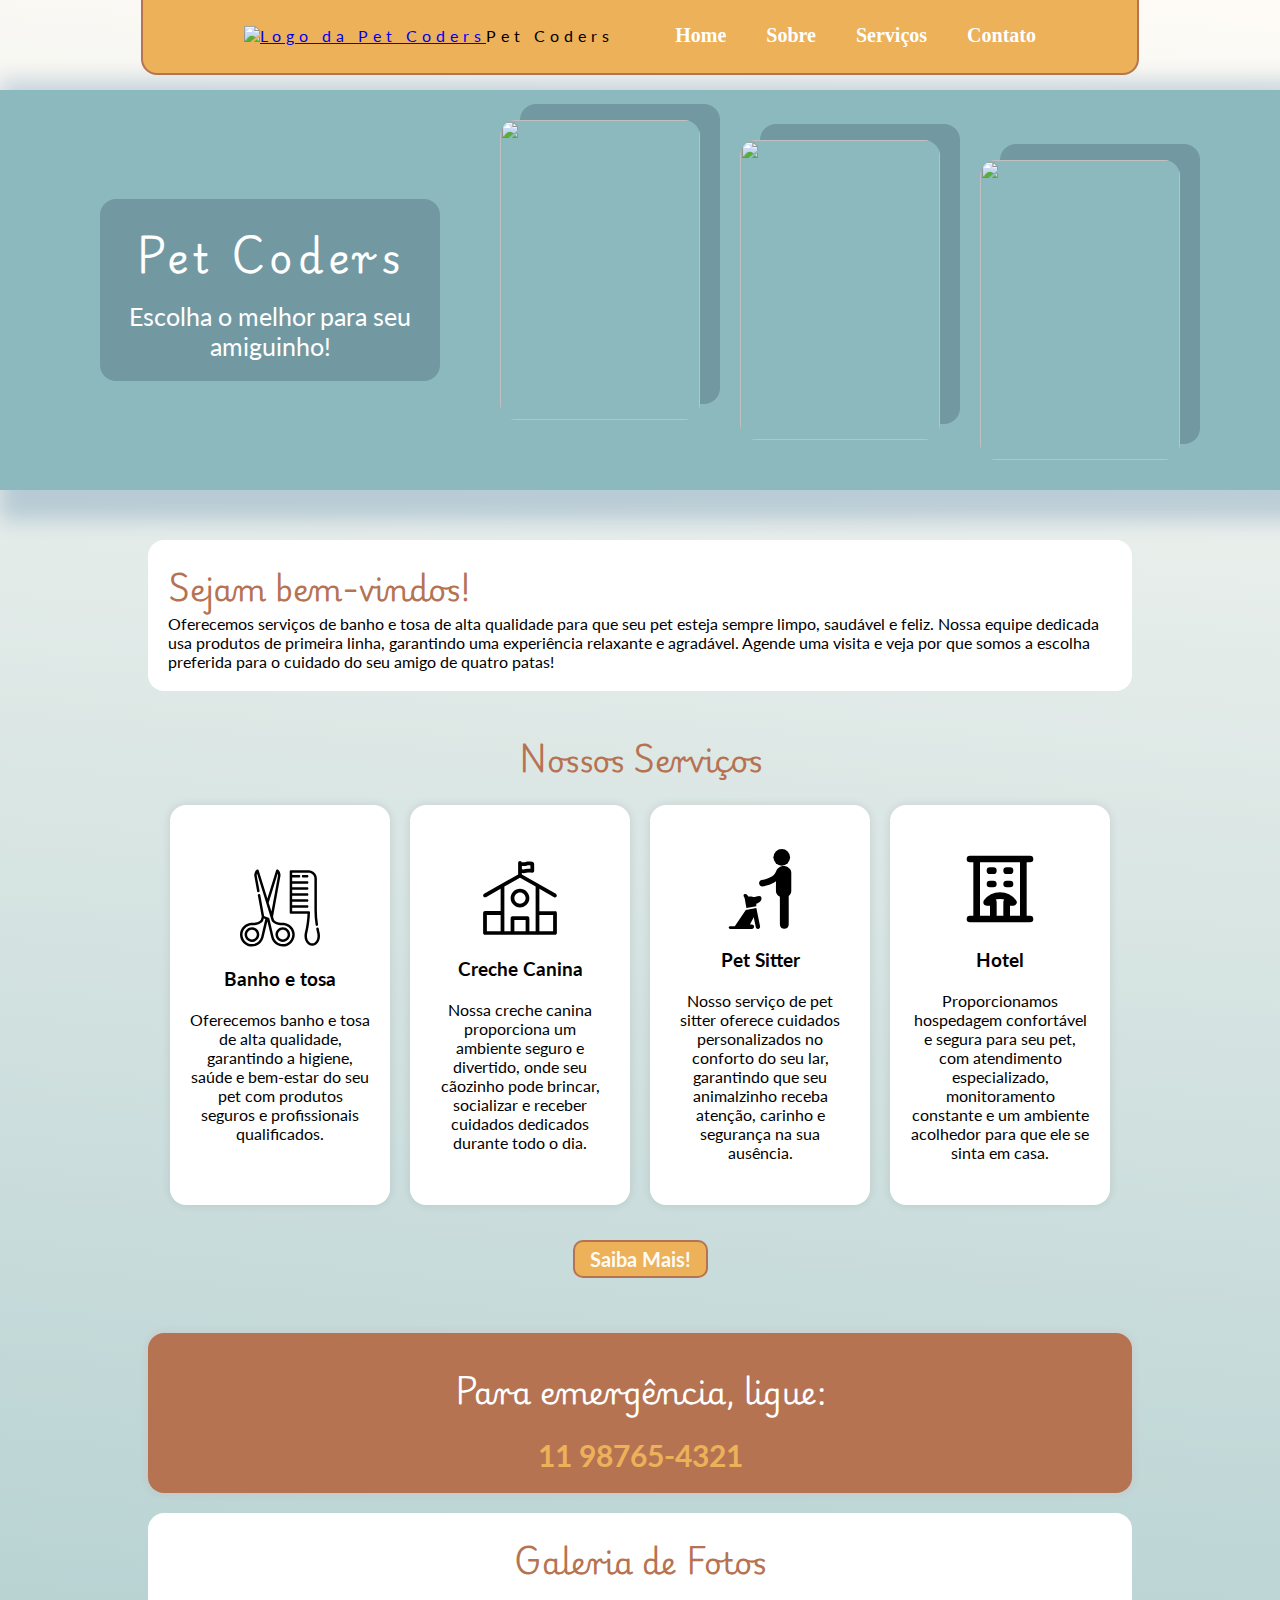
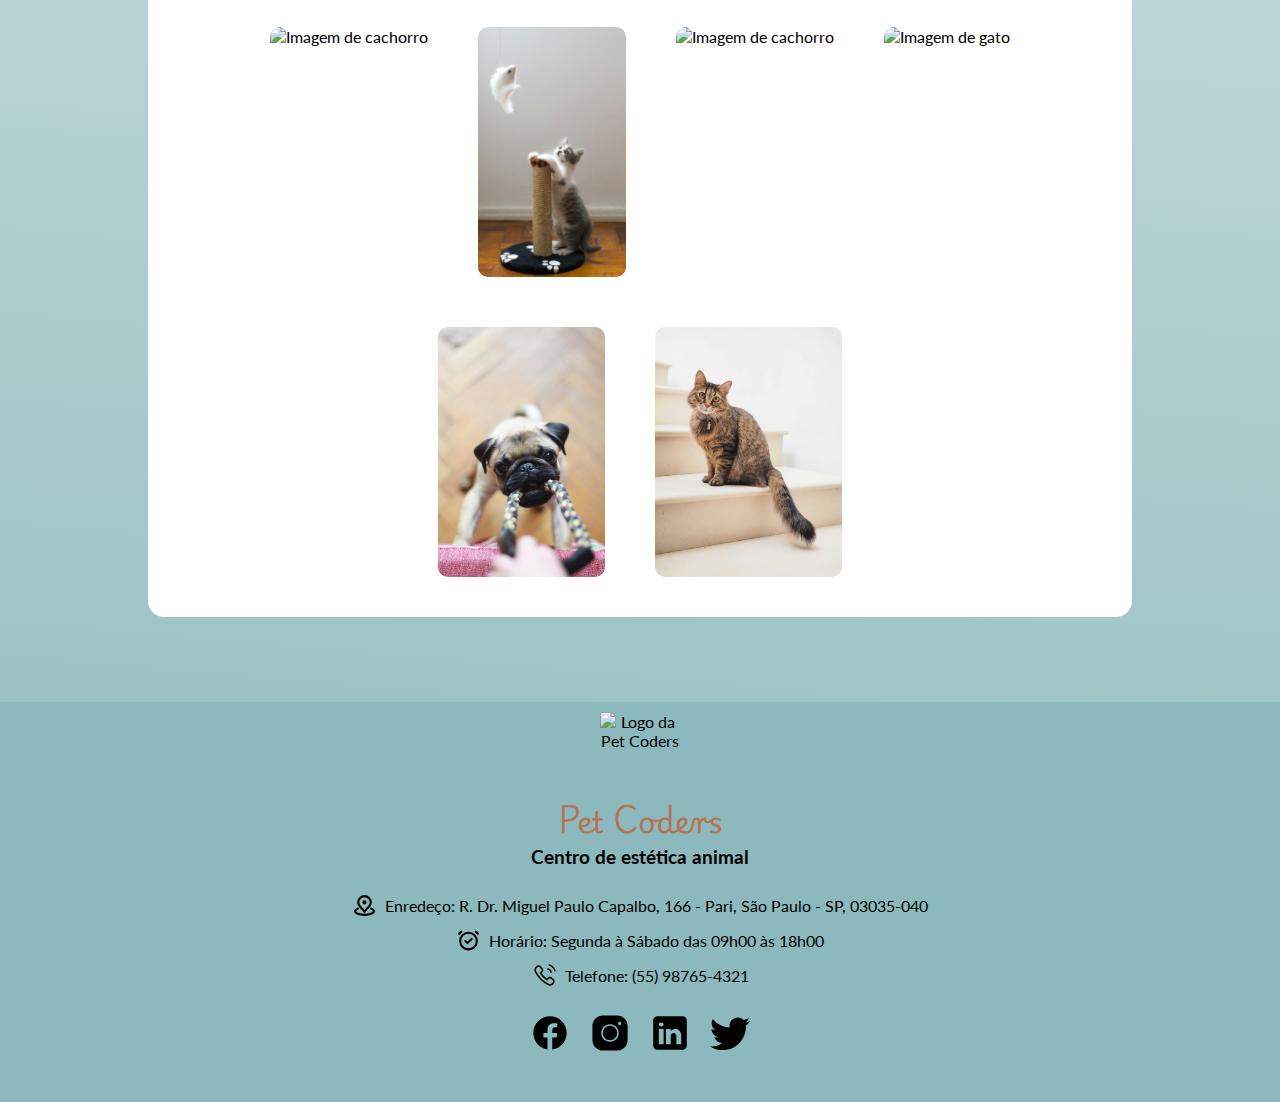
==== commit e4279cd0: "adaptando link da logo" ====
--- a/index.html
+++ b/index.html
@@ -27,7 +27,7 @@
     <div id="cabecalho">
         <header>
             <div class="logo">
-            <img src="./img/logo.png" alt="Logo da Pet Coders" width="80px">
+            <a href="/"><img  src="./img/logo.png" alt="Logo da Pet Coders" width="80px"></a>
             <p>Pet Coders</p></div>
             <nav class="nav-bar">
                 <a href="/">Home</a>
--- a/css/styles.css
+++ b/css/styles.css
@@ -36,6 +36,7 @@
 header {
   background-color: #ECB159;
   border: solid 2px #B67352;
+  z-index: 9999;
   box-sizing: border-box;
   width: 78%;
   height: 8rem;
--- a/css/responsividade-index.css
+++ b/css/responsividade-index.css
@@ -65,5 +65,39 @@
         width: 100%;
         height: auto;
     }
+}
+
+
+@media (min-width: 481px) and (max-width: 768px){
+    #bannerimg {
+        display: none;
+    }
+
+    header{
+        width: 100%;
+        justify-content: center;
+        gap: 80px;
+    }
+
+    .nav-bar{
+        gap: 3rem;
+    }
+
+    .bem-vindo p, h2{
+        text-align: center;
+    }
+
+    .bem-vindo h2{
+        font-size: 2.8rem;
+        padding-bottom: 2rem;
+    }
+
+    .casoEmergencia h2 {
+        font-size:2rem;
+    }
+
+    .casoEmergencia p {
+        font-size:2rem;
+    }
 
 }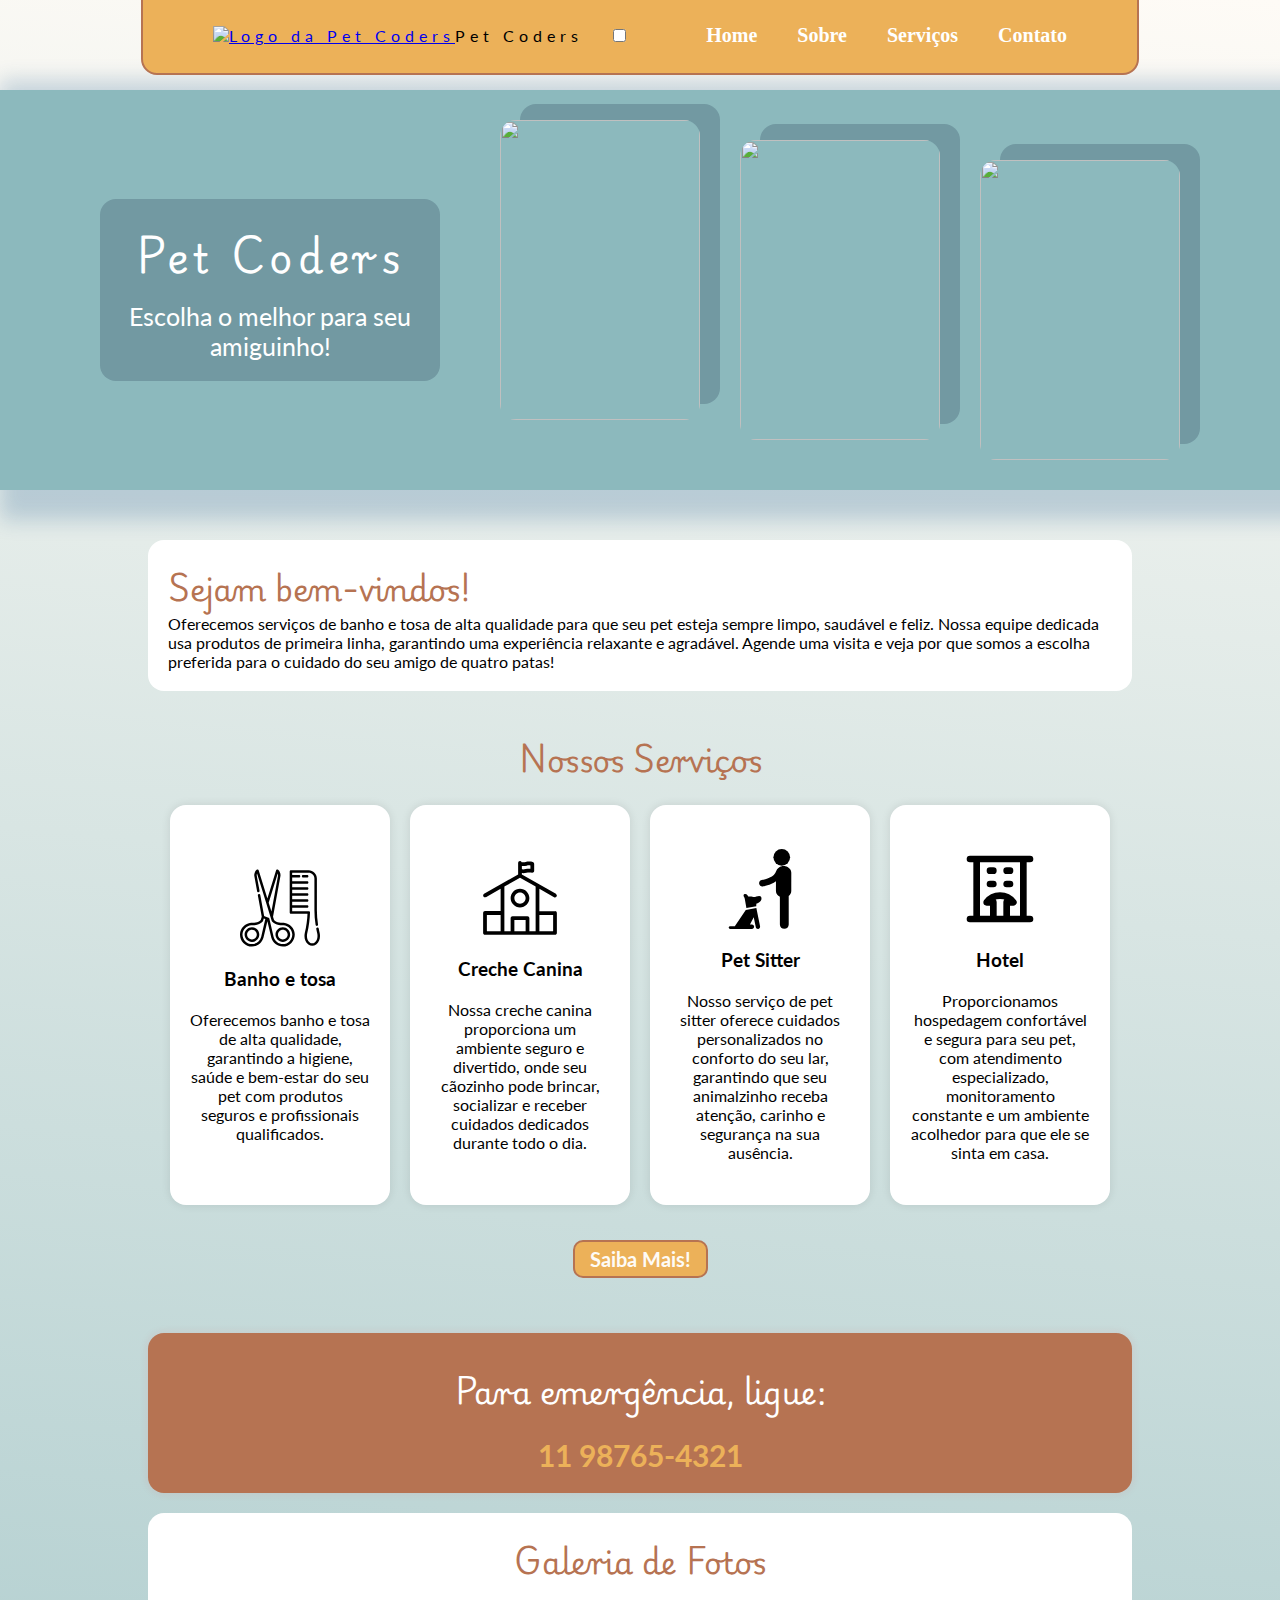
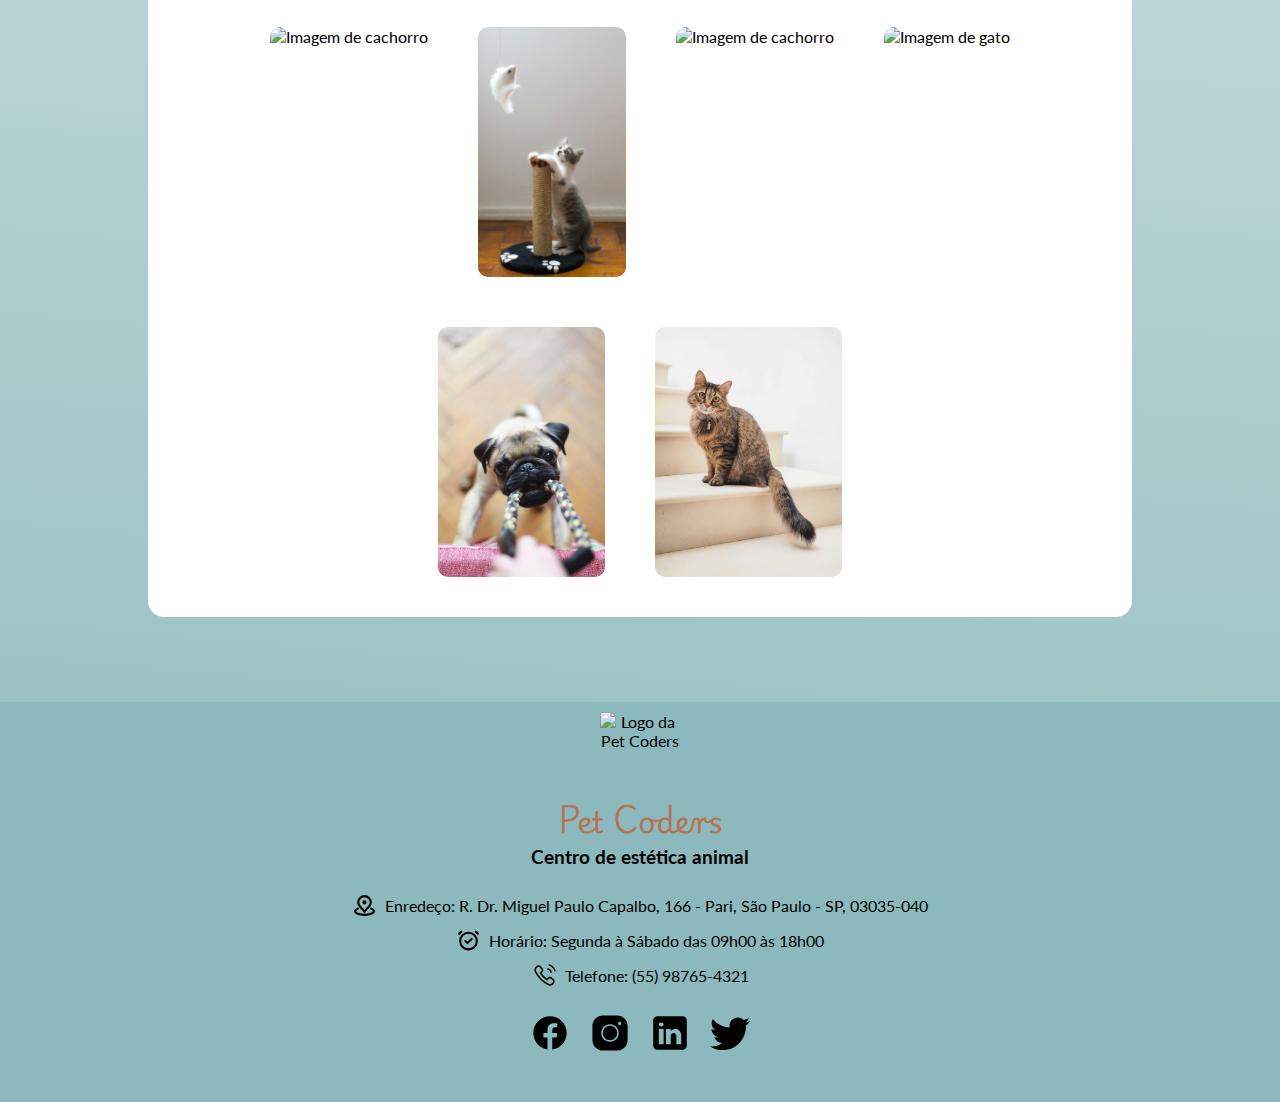
==== commit 99b94764: "correção erro 404 Home, responsividade,link das fontes" ====
--- a/index.html
+++ b/index.html
@@ -8,6 +8,7 @@
     <meta name="keywords" content="Banho e Tosa, Pet Shop, Cuidados para Pets, Higiene Animal, Tosa Higiênica, Estética Animal, Grooming de Pets, Limpeza de Pets, Creche Canina, Hotel Pet, Pet Sitter">
     <meta name="description" content="Oferecemos serviços de banho e tosa de alta qualidade para que seu pet esteja sempre limpo, saudável e feliz.">
     <link rel="icon" href="img/logo.png">
+    <link rel="stylesheet" href="css/menu-mobile.css">
     <link rel="stylesheet" href="css/styles.css">
     <link rel="stylesheet" href="banner.html">
     <link rel="stylesheet" href="css/footer.css">
@@ -27,13 +28,22 @@
     <div id="cabecalho">
         <header>
             <div class="logo">
-            <a href="/"><img  src="./img/logo.png" alt="Logo da Pet Coders" width="80px"></a>
-            <p>Pet Coders</p></div>
+                <a href="/"><img src="./img/logo.png" alt="Logo da Pet Coders" width="80px"></a>
+                <p>Pet Coders</p>
+            </div>
             <nav class="nav-bar">
-                <a href="/">Home</a>
-                <a href="sobre.html">Sobre</a>
-                <a href="servicos.html">Serviços</a>
-                <a href="contato.html">Contato</a>
+                <input type="checkbox" id="menu-mobile">
+                <label for="menu-mobile" class="icone-menu">
+                    <span></span>
+                    <span></span>
+                    <span></span>
+                </label>
+                <ul class="nav-bar">
+                    <a href="index.html">Home</a>
+                    <a href="sobre.html">Sobre</a>
+                    <a href="servicos.html">Serviços</a>
+                    <a href="contato.html">Contato</a>
+                </ul>
             </nav>
         </header>
    
